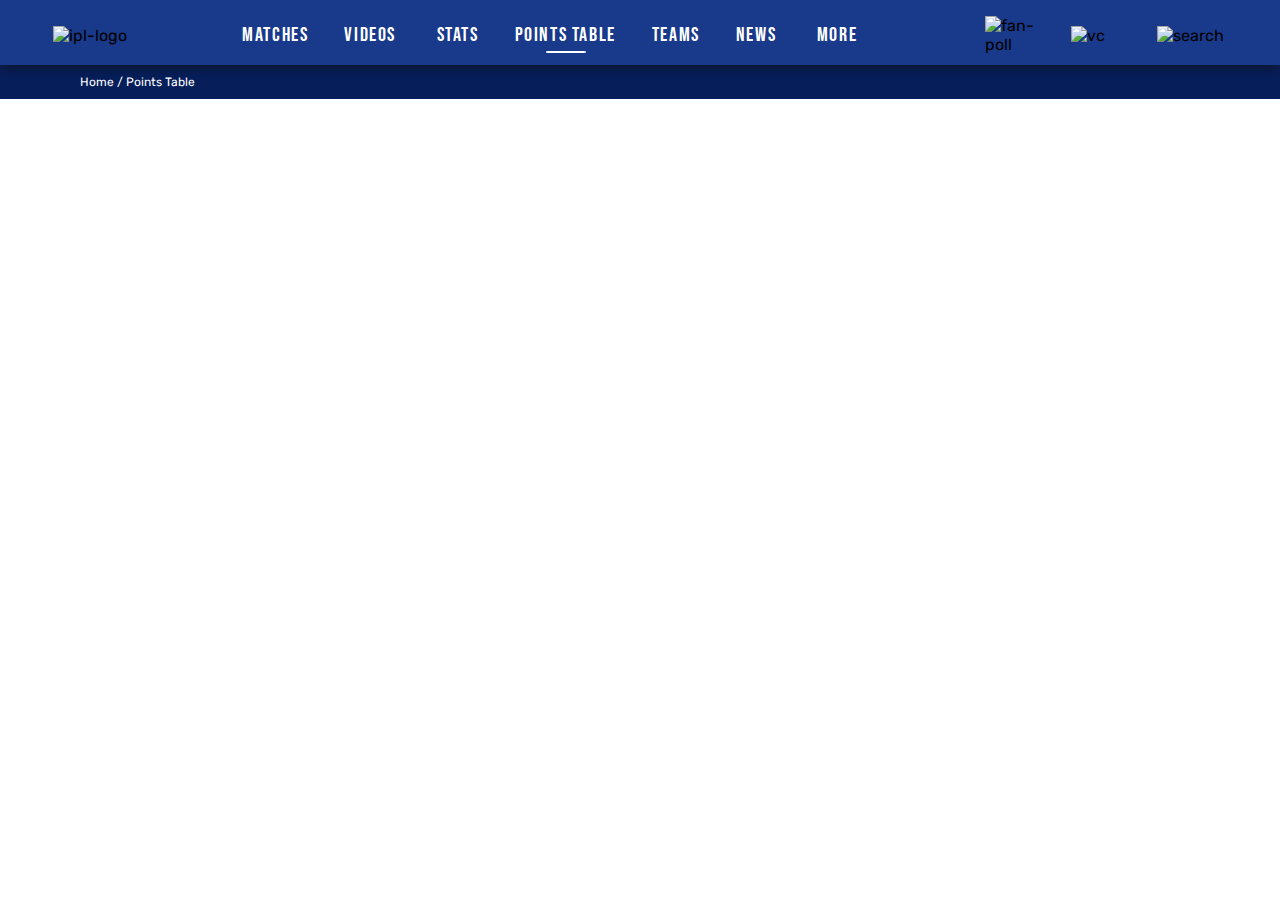
==== index.html @ 9b604890 "Add files via upload" ====
<!DOCTYPE html>
<html lang="en">
<head>
    <meta charset="UTF-8">
    <meta name="viewport" content="width=device-width, initial-scale=1.0">
    <title>Points table</title>
    <link rel="stylesheet" href="style.css">
</head>
<body>
    <div class="main-header">
        <div class="ipl-logo">
            <img src="https://www.iplt20.com/assets/images/header-logo-bomb-left.svg" alt="decoration" class="background-deco">
            <img src="https://www.iplt20.com/assets/images/ipl-logo-new-old.png" alt="ipl-logo" class="logo">
        </div>
        <div class="nav-container">
            <ul class="nav-container__ul">
                <li>MATCHES</li>
                <li>VIDEOS
                    <img src="https://www.iplt20.com/assets/images/angle-down.svg" alt="">
                </li>
                <li>STATS</li>
                <li class="points-table">POINTS TABLE</li>
                <li>TEAMS</li>
                <li>NEWS
                    <img src="https://www.iplt20.com/assets/images/angle-down.svg" alt="">
                </li>
                <li>MORE
                    <img src="https://www.iplt20.com/assets/images/angle-down.svg" alt="">
                </li>
            </ul>
        </div>
        <div class="flex-container">
            <img src="https://www.iplt20.com/assets/images/fan-poll.svg" alt="fan-poll" class="fan-poll">
            <img src="https://www.iplt20.com/assets/images/viewers-choice.svg" alt="vc" class="vc">
            <img src="https://www.iplt20.com/assets/images/new-search-icon.svg" alt="search" class="search-btn"> 
        </div>
    </div>
    <div class="location">Home  /  Points Table</div>


    <script src="script.js"></script>
</body>
</html>
---- style.css ----
@import url('https://fonts.googleapis.com/css2?family=Rubik:ital,wght@0,300..900;1,300..900&display=swap');
@import url('https://fonts.googleapis.com/css2?family=Bebas+Neue&family=Rubik:ital,wght@0,300..900;1,300..900&display=swap');

*{
    margin: 0;
    padding: 0;
    box-sizing: border-box;

}

.background-deco{
    position: absolute;
    z-index: 1;
    width: 25rem;
    right: -160px;
    top: -12px;
}

.ipl-logo{
    position: relative;
}

.main-header{
    background-color: #19398a;
    font-family: rubik, sans-serif;
    display: flex;
    justify-content: space-around;
    align-items: center;
    overflow: hidden;
    position: relative;
    padding: 5px 0 0 5px;
    box-shadow: 0 4px 8px 0 hsl(0deg 0% 7% / 50%);
}

.logo{
    width: 80px;
    z-index: 2;
}

.nav-container__ul{
    color: white;
    font-family: "Bebas Neue", sans-serif;
    display: flex;
    font-size: 20px;
    letter-spacing: 0.1rem;
    list-style-type: none;
}

.nav-container__ul > li{
    padding: 18px;
    cursor: pointer;
}

.points-table{
    position: relative;
}

.points-table::after{
    position: absolute;
    content: "";
    width: 40px;
    height: 2px;
    border-radius: 20%;
    background-color: white;
    bottom: 20%;
    right: 35%;
}

.flex-container{
    display: flex;
    align-items: center;
}

.flex-container > img{
    cursor: pointer;
    margin: 0.5rem;
}

.fan-poll{
    width: 70px;
}

.vc{
    width: 70px;
}

.location{
    font-family: rubik, sans-serif;
    background-color: #061e59;
    color: white;
    padding: 10px;
    padding-left: 80px;
    font-size: 12px;
}
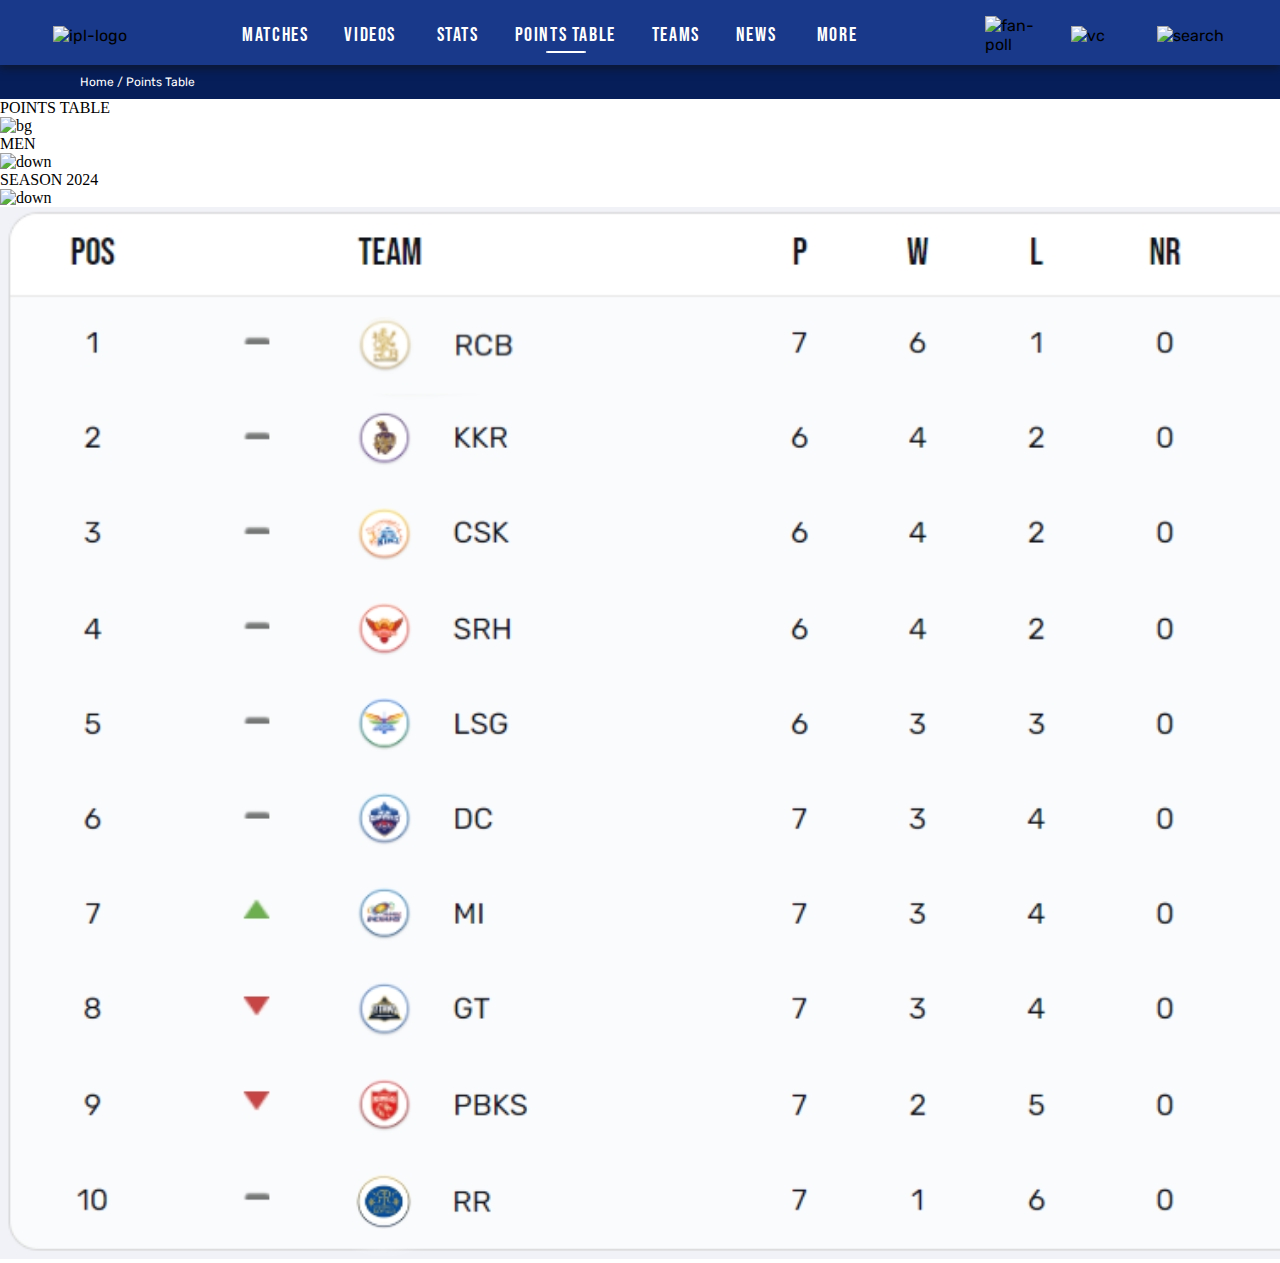
==== commit cd7e8beb: "Update index.html" ====
--- a/index.html
+++ b/index.html
@@ -20,7 +20,10 @@
                 </li>
                 <li>STATS</li>
                 <li class="points-table">POINTS TABLE</li>
-                <li>TEAMS</li>
+                <li>
+                    <a src="./teams/team.html" target="_blank"><div class="teams-link"></div></a>
+                    TEAMS
+                </li>
                 <li>NEWS
                     <img src="https://www.iplt20.com/assets/images/angle-down.svg" alt="">
                 </li>
@@ -37,7 +40,30 @@
     </div>
     <div class="location">Home  /  Points Table</div>
 
+    <div class="title">
+        <p>POINTS TABLE</p>
+        <img src="https://iplt20.com/assets/images/title-bg.svg" alt="bg">
+    </div>
 
+
+    <div class="main">
+        <div class="container">
+            <div class="btn-container">
+                    <div class="men-button generic-button">
+                        <p>MEN</p>
+                        <img src="https://scores.iplt20.com/ipl/mc/images/drop_down.png" alt="down">
+                    </div>
+                    <div class="season-button generic-button">
+                        <p>SEASON 2024</p>
+                        <img src="https://scores.iplt20.com/ipl/mc/images/drop_down.png" alt="down">
+                    </div>
+                <div class="table"></div>
+            </div>
+            <div class="table">
+                <img src="table.jpg" alt="table" class="table-img">
+            </div>
+        </div>
+    </div>
     <script src="script.js"></script>
 </body>
-</html>+</html>
